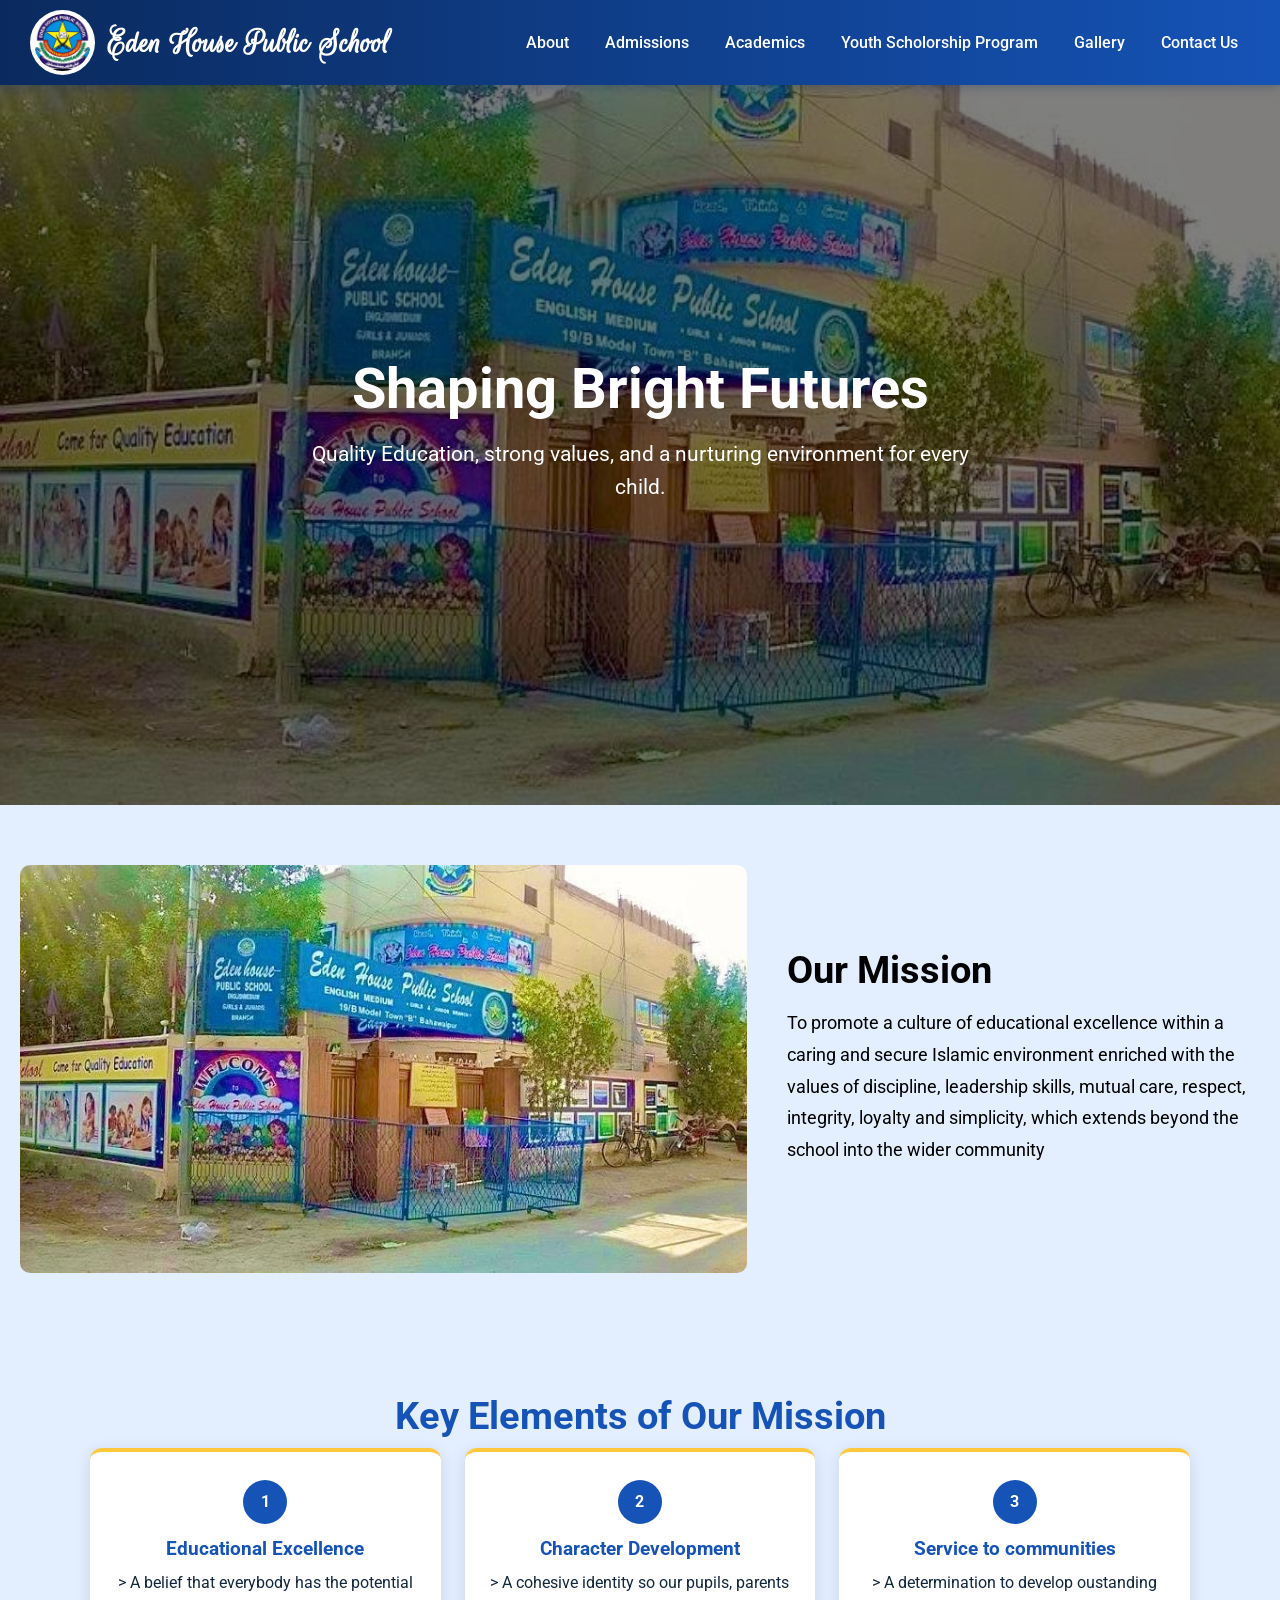
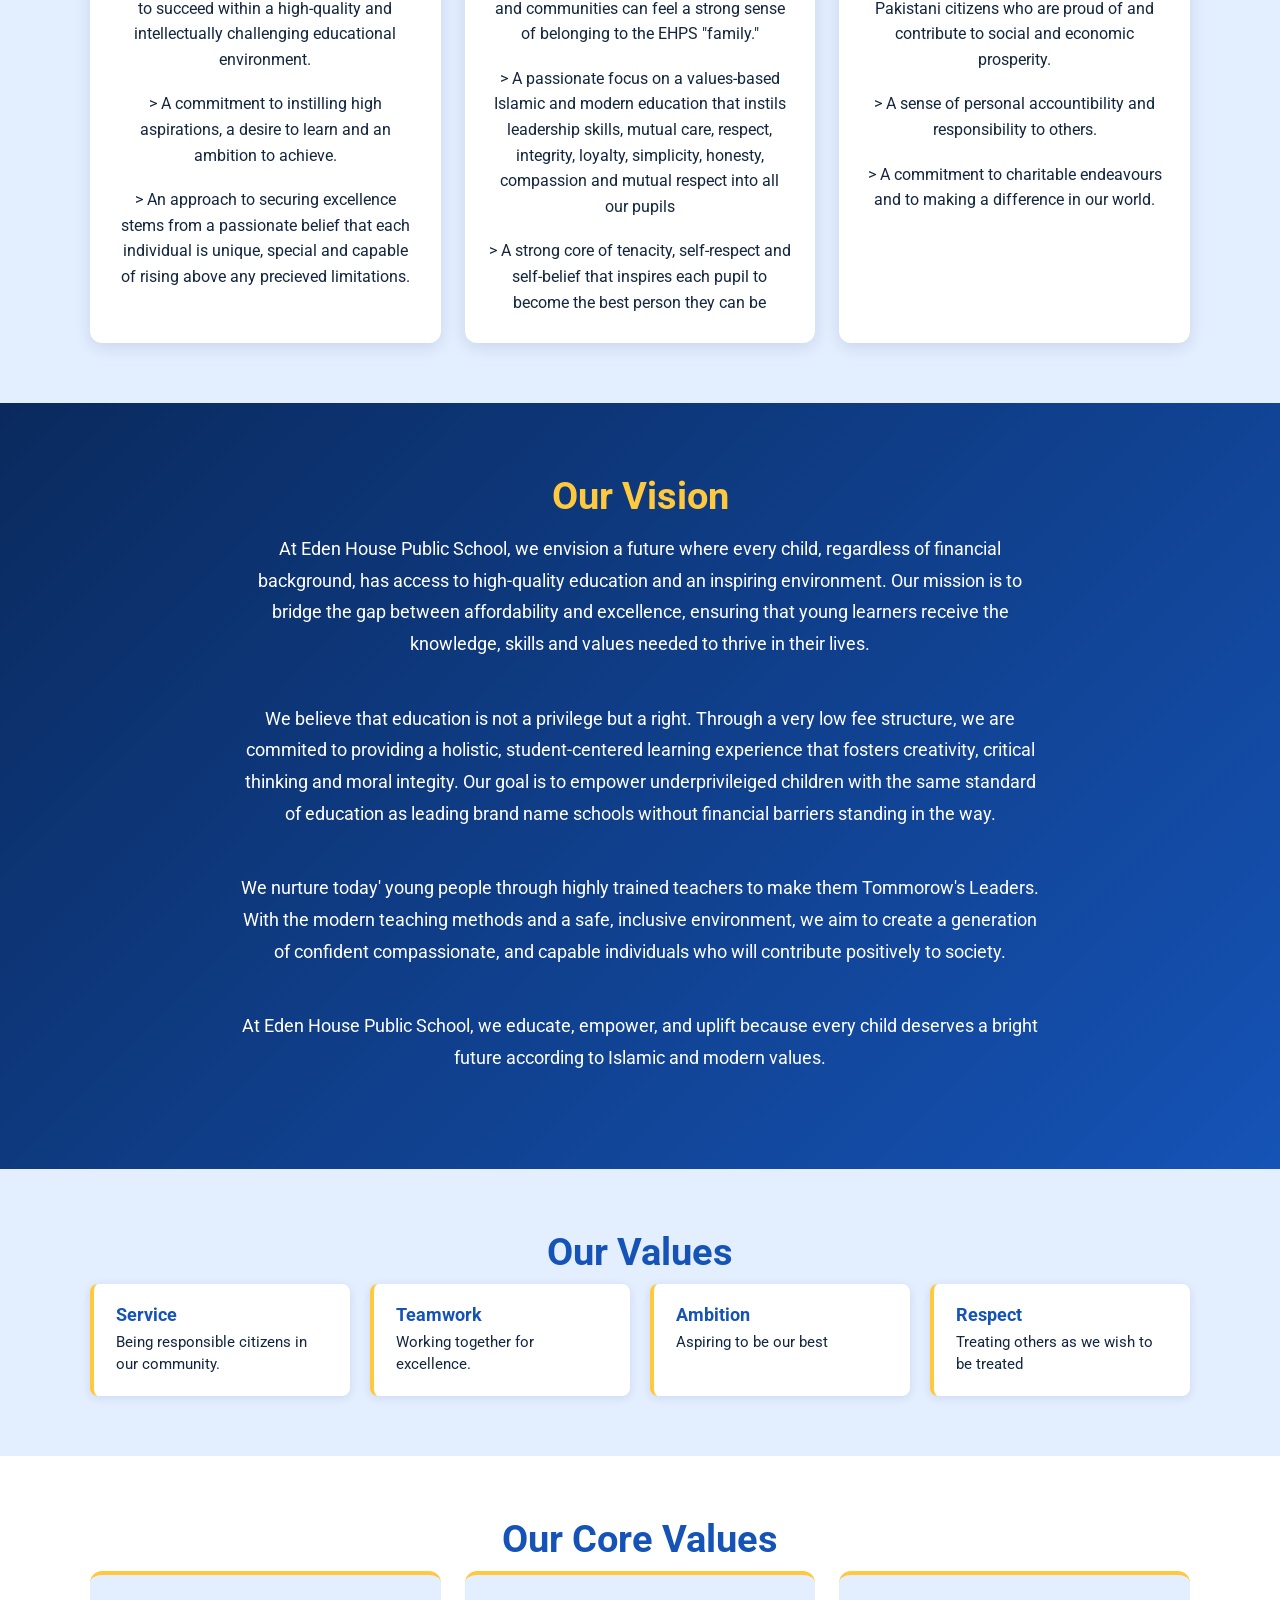
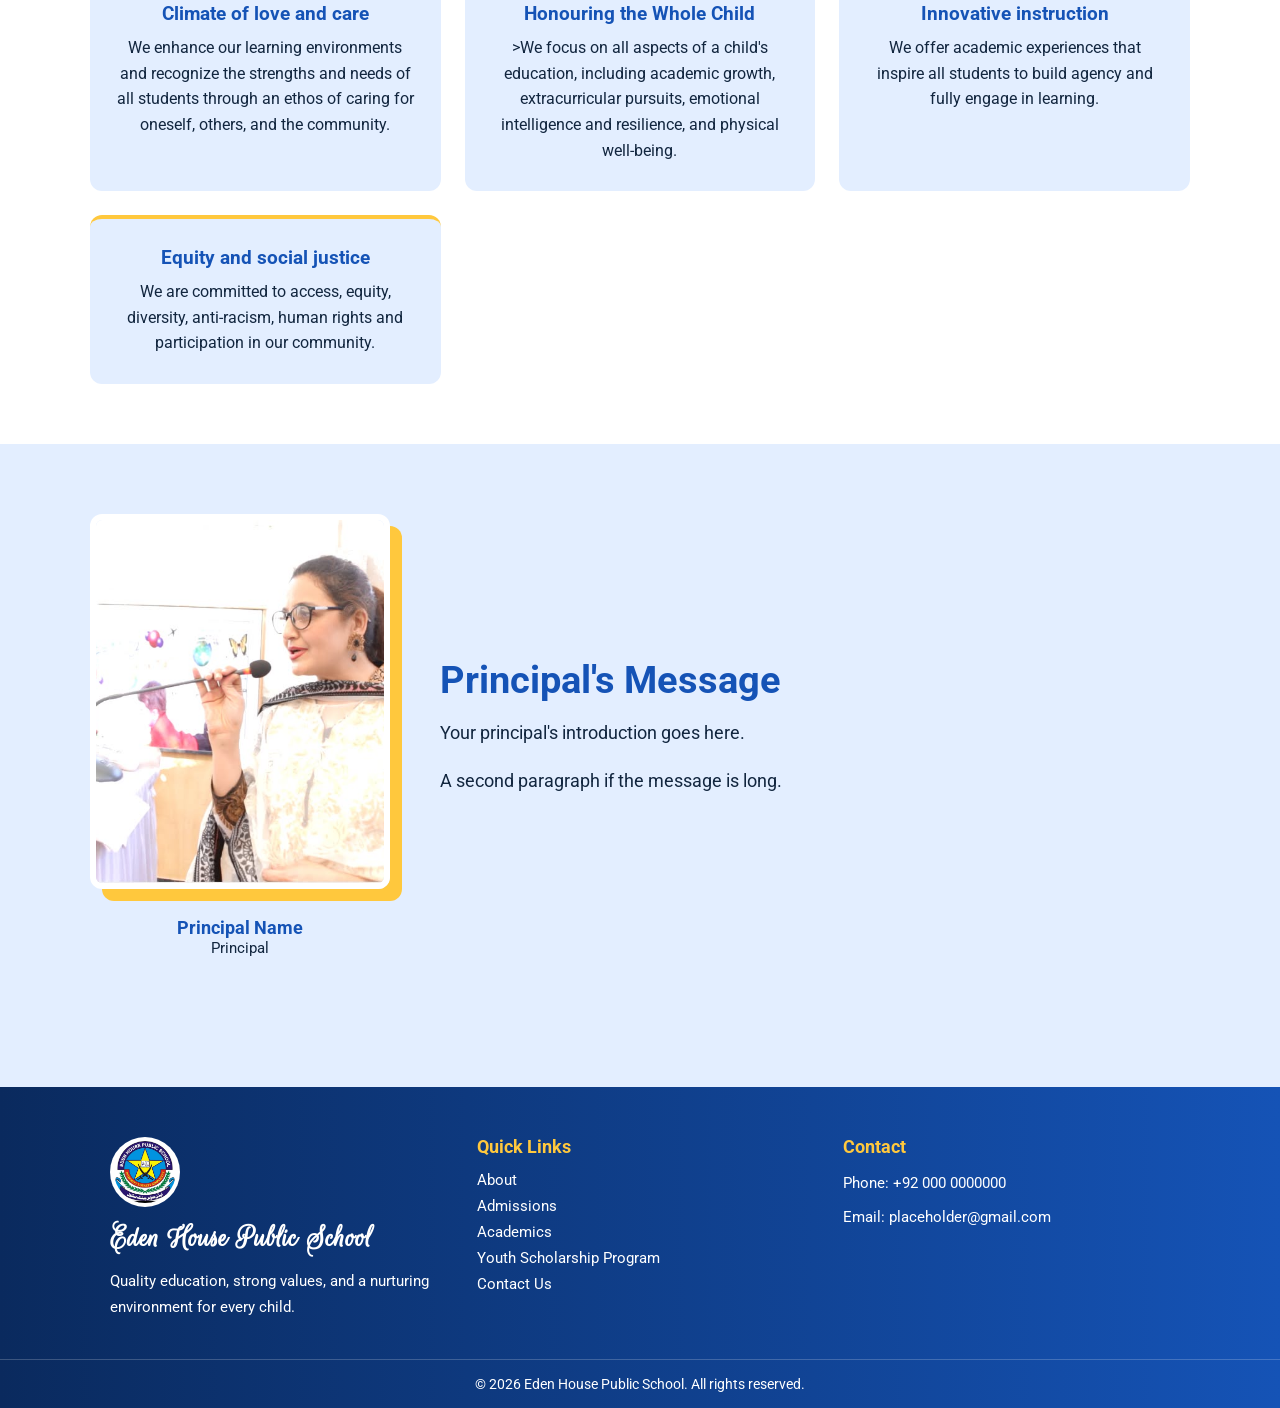
==== about.html @ 283d7694 "patching up a few things" ====
<!DOCTYPE html>
<html lang="en">
<head>
    <meta charset="UTF-8">
    <meta name="viewport" content="width=device-width, initial-scale=1.0">
    <title>Eden House Public School</title>
    <link rel="preconnect" href="https://fonts.googleapis.com">
    <link rel="preconnect" href="https://fonts.gstatic.com" crossorigin>
    <link href="https://fonts.googleapis.com/css2?family=M+PLUS+U:wght@100..900&family=Monsieur+La+Doulaise&family=Roboto:ital,wght@0,100..900;1,100..900&family=Rouge+Script&display=swap" rel="stylesheet">
    <link rel="stylesheet" href="style.css">
</head>
<body>
    <header>
            <nav class="navbar">
                    <a href="index.html" class="branding">
                        <img src="logo.jpg" alt="school-logo">
                        <h2>Eden House Public School</h2>
                    </a>
                    <button class="menu-toggle" aria-label="Toggle menu" aria-expanded="false">&#9776;</button>
                    <div class="nav-links">
                        <a href="about.html">About</a>
                        <a href="index.html #admissions">Admissions</a>
                        <a href="index.html #academics">Academics</a>
                        <a href="index.html #scholarship">Youth Scholorship Program</a>
                        <a href="index.html #gallery">Gallery</a>
                        <a href="index.html #contacts">Contact Us</a>
                    </div>
                    
                </nav>
    </header>

    <main>
        <section class="about-hero-section">
                <div class="about-hero-content">
                   <h1>Shaping Bright Futures</h1>
                   <p>Quality Education, strong values, and a nurturing environment for every child.</p> 
                   
                </div>
        </section>
    <section class="mission">
        <div class="mission-content">
            <img src="school.jpg" alt="school-image">
            <div class="mission-text">
                <h2>Our Mission</h2>
                <p>To promote a culture of educational excellence within a caring and secure Islamic environment enriched with the values of discipline, leadership skills, mutual care, respect, integrity, loyalty and simplicity, which extends beyond the school into the wider community</p>
            </div>
        </div>
    </section>

    <!-- 3 key elements of the mission -->
    <section class="key-elements">
        <h2 class="section-title">Key Elements of Our Mission</h2>
        <div class="cards">
            <div class="info-card">
                <span class="info-number">1</span>
                <h3>Educational Excellence</h3>
                <p>> A belief that everybody has the potential to succeed within a high-quality and intellectually challenging educational environment.</p><br>
                <p>> A commitment to instilling high aspirations, a desire to learn and an ambition to achieve.</p><br>
                <p>> An approach to securing excellence stems from a passionate belief that each individual is unique, special and capable of rising above any precieved limitations.</p>
            </div>
            <div class="info-card">
                <span class="info-number">2</span>
                <h3>Character Development</h3>
                <p>> A cohesive identity so our pupils, parents and communities can feel a strong sense of belonging to the EHPS "family."</p><br>
                <p>> A passionate focus on a values-based Islamic and modern education that instils leadership skills, mutual care, respect, integrity, loyalty, simplicity, honesty, compassion and mutual respect into all our pupils</p> <br>
                <p>> A strong core of tenacity, self-respect and self-belief that inspires each pupil to become the best person they can be</p>
            </div>
            <div class="info-card">
                <span class="info-number">3</span>
                <h3>Service to communities</h3>
                <p>> A determination to develop oustanding Pakistani citizens who are proud of and contribute to social and economic prosperity.</p><br>
                <p>> A sense of personal accountibility and responsibility to others.</p><br>
                <p>> A commitment to charitable endeavours and to making a difference in our world.</p>
            </div>
        </div>
    </section>

    <!-- Vision: same blue band as the home page -->
    <section class="vision-section">
        <div class="vision-content">
            <h2>Our Vision</h2>
            <p>At Eden House Public School, we envision a future where every child, regardless of financial background, has access to high-quality education and an inspiring environment. Our mission is to bridge the gap between affordability and excellence, ensuring that young learners receive the knowledge, skills and values needed to thrive in their lives.</p><br>
            <p>We believe that education is not a privilege but a right. Through a very low fee structure, we are commited to providing a holistic, student-centered learning experience that fosters creativity, critical thinking and moral integity. Our goal is to empower underprivileiged children with the same standard of education as leading brand name schools without financial barriers standing in the way.</p><br>
            <p>We nurture today' young people through highly trained teachers to make them Tommorow's Leaders. With the modern teaching methods and a safe, inclusive environment, we aim to create a generation of confident compassionate, and capable individuals who will contribute positively to society.</p><br>
            <p>At Eden House Public School, we educate, empower, and uplift because every child deserves a bright future according to Islamic and modern values.</p>
        </div>
    </section>

    <!-- Values -->
    <section class="values">
    <h2 class="section-title">Our Values</h2>
    <div class="value-grid">
        <div class="value-item">
            <h3>Service</h3>
            <p>Being responsible citizens in our community.</p>
        </div>
        <div class="value-item">
            <h3>Teamwork</h3>
            <p>Working together for excellence.</p>
        </div>
        <div class="value-item">
            <h3>Ambition</h3>
            <p>Aspiring to be our best</p>
        </div>
        <div class="value-item">
            <h3>Respect</h3>
            <p>Treating others as we wish to be treated</p>
        </div>
    </div>
</section>

    <!-- Core Values -->
    <section class="about-core-values">
        <h2 class="section-title">Our Core Values</h2>
        <div class="cards">
            <div class="info-card">
                <h3>Climate of love and care</h3>
                <p>We enhance our learning environments and recognize the strengths and needs of all students through an ethos of caring for oneself, others, and the community.</p>
            </div>
            <div class="info-card">
                <h3>Honouring the Whole Child</h3>
                <p>>We focus on all aspects of a child's education, including academic growth, extracurricular pursuits, emotional intelligence and resilience, and physical well-being.</p>
            </div>
            <div class="info-card">
                <h3>Innovative instruction</h3>
                <p>We offer academic experiences that inspire all students to build agency and fully engage in learning.</p>
            </div>
            <div class="info-card">
                <h3>Equity and social justice</h3>
                <p>We are committed to access, equity, diversity, anti-racism, human rights and participation in our community.</p>
            </div>
        </div>
    </section>

    <section class="principal">
    <div class="principal-content">
        <figure class="principal-photo">
            <img src="principal.png" alt="Principal of Eden House Public School">
            <figcaption>
                <strong>Principal Name</strong>
                <span>Principal</span>
            </figcaption>
        </figure>

        <div class="principal-text">
            <h2>Principal's Message</h2>
            <p>Your principal's introduction goes here.</p>
            <p>A second paragraph if the message is long.</p>
        </div>
    </div>
</section>

    </main>

     <footer class="footer">
        <div class="footer-content">
            <div class="footer-col">
                <img src="logo.jpg" alt="Eden House Public School logo">
                <h3>Eden House Public School</h3>
                <p>Quality education, strong values, and a nurturing environment for every child.</p>
            </div>

            <div class="footer-col">
                <h4>Quick Links</h4>
                <a href="about.html">About</a>
                <a href="#admissions">Admissions</a>
                <a href="#academics">Academics</a>
                <a href="#scholarship">Youth Scholarship Program</a>
                <a href="#contacts">Contact Us</a>
            </div>

            <div class="footer-col" id="contacts">
                <h4>Contact</h4>
                <p>Phone: +92 000 0000000</p>
                <p>Email: placeholder@gmail.com</p>
            </div>
        </div>

        <div class="footer-bottom">
            <p>&copy; 2026 Eden House Public School. All rights reserved.</p>
        </div>
    </footer>


    

    <script>
    const toggle = document.querySelector(".menu-toggle");
    const links = document.querySelector(".nav-links");

    toggle.addEventListener("click", () => {
        const isOpen = links.classList.toggle("open");
        toggle.setAttribute("aria-expanded", isOpen);
    });

    // close the menu after tapping a link
    links.querySelectorAll("a").forEach(link => {
        link.addEventListener("click", () => links.classList.remove("open"));
    });
</script>
</body>
</html>
---- style.css ----
/* =========================================================
   Eden House Public School - style.css
   ========================================================= */

:root {
    --navy: #0A2A5E;
    --royal: #1553B6;
    --bright: #2F80ED;
    --pale: #E3EEFF;
    --gold: #FFC83D;
    --text: #12263F;
}

* {
    margin: 0;
    padding: 0;
    box-sizing: border-box;
}

html {
    scroll-behavior: smooth;
    scroll-padding-top: 90px;      /* sticky header won't cover the section you jump to */
}

body {
    background-color: var(--pale);
    color: var(--text);
    font-family: "Roboto", sans-serif;
}

/* ---------- Header / Navbar ---------- */
header {
    background: linear-gradient(90deg, var(--navy), var(--royal));
    position: sticky;
    top: 0;
    z-index: 100;
    box-shadow: 0 2px 10px rgba(10, 42, 94, 0.3);
}

.navbar {
    display: flex;
    align-items: center;
    justify-content: space-between;
    gap: 24px;
    padding: 10px 30px;
}

.branding {
    display: flex;
    align-items: center;
    gap: 12px;
    text-decoration: none;
    color: white;
    flex-shrink: 0;
}

.branding img {
    height: 65px;
    width: 65px;
    object-fit: contain;
    border-radius: 50%;
    background-color: white;
    padding: 4px;
}

.branding h2 {
    font-family: "Rouge Script", cursive;
    font-size: 2.2rem;
}

.nav-links {
    display: flex;
    align-items: center;
    gap: 12px;
}

.nav-links a {
    text-decoration: none;
    color: white;
    font-size: 1rem;
    font-weight: 500;
    white-space: nowrap;
    padding: 8px 12px;
    transition: 0.2s ease;
}

.nav-links a:hover {
    color: var(--gold);
    transform: translateX(4px);
}

/* Hamburger button: hidden on desktop */
.menu-toggle {
    display: none;
    background: none;
    border: none;
    color: white;
    font-size: 2rem;
    cursor: pointer;
}

/* ---------- Hero (home + about share the same layout) ---------- */
.hero-section,
.about-hero-section {
    min-height: 80vh;
    display: flex;
    align-items: center;
    justify-content: center;
    text-align: center;
    padding: 40px 20px;
    background-size: cover;
    background-position: center;
}

.hero-section {
    background-image: linear-gradient(rgba(0, 0, 0, 0.5), rgba(0, 0, 0, 0.5)),
                      url("hero-image.jpg");
}

.about-hero-section {
    background-image: linear-gradient(rgba(0, 0, 0, 0.5), rgba(0, 0, 0, 0.5)),
                      url("school.jpg");
}

.hero-content,
.about-hero-content {
    max-width: 700px;
    color: white;
}

.hero-content h1,
.about-hero-content h1 {
    font-size: 3.5rem;
    margin-bottom: 16px;
}

.hero-content p,
.about-hero-content p {
    font-size: 1.3rem;
    line-height: 1.6;
    margin-bottom: 30px;
}

.hero-buttons {
    display: flex;
    justify-content: center;
    gap: 16px;
    flex-wrap: wrap;
}

/* ---------- Buttons ---------- */
.btn {
    padding: 12px 28px;
    border-radius: 6px;
    text-decoration: none;
    font-weight: bold;
    font-size: 1.1rem;
    transition: 0.2s ease;
}

.btn-primary {
    background-color: var(--gold);
    color: var(--navy);
}

.btn-primary:hover {
    background-color: white;
}

.btn-secondary {
    border: 2px solid white;
    color: white;
}

.btn-secondary:hover {
    background-color: white;
    color: var(--royal);
}

/* ---------- Mission ---------- */
.mission {
    padding: 60px 20px;
}

.mission-content {
    max-width: 1300px;
    margin: 0 auto;
    display: flex;
    flex-wrap: wrap;        /* stacks on small screens automatically */
    align-items: center;    /* vertically centers text next to the image */
    gap: 40px;
    color: black;
}

.mission-content img {
    flex: 2 1 420px;        /* image takes about 2/3 of the row, wraps below 420px */
    min-width: 0;
    width: 100%;
    height: auto;           /* shows the whole image, no cropping */
    border-radius: 10px;
}

.mission-text {
    flex: 1 1 320px;
}

.mission-text h2 {
    color: black;
    font-size: 2.4rem;
    margin-bottom: 16px;
}

.mission-text p {
    font-size: 1.1rem;
    line-height: 1.8;
    margin-bottom: 24px;
    color: black;
}

.mission-text a {
    display: inline-block;
    color: var(--royal);
    font-weight: bold;
    text-decoration: none;
    border-bottom: 2px solid var(--gold);
    padding-bottom: 2px;
    transition: 0.2s ease;
}

.mission-text a:hover {
    color: var(--navy);
    border-bottom-color: var(--navy);
}

/* ---------- Cards (key elements / academics) ---------- */
.academics {
    padding: 60px 20px;
}

.section-title {
    text-align: center;
    color: var(--royal);
    font-size: 2.4rem;
    margin-bottom: 10px;
}

.section-subtitle {
    text-align: center;
    max-width: 600px;
    margin: 0 auto 40px;
    line-height: 1.6;
}

.cards {
    max-width: 1100px;
    margin: 0 auto;
    display: grid;
    grid-template-columns: repeat(auto-fit, minmax(280px, 1fr));
    gap: 24px;
}

.card {
    background-color: white;
    border-radius: 12px;
    overflow: hidden;            /* clips the image to the rounded corners */
    box-shadow: 0 4px 16px rgba(10, 42, 94, 0.12);
    transition: 0.25s ease;
}

.card:hover {
    transform: translateY(-6px);
    box-shadow: 0 10px 24px rgba(10, 42, 94, 0.2);
}

.card img {
    width: 100%;
    height: 200px;
    object-fit: cover;           /* all card images end up the same size */
    display: block;
}

.card-body {
    padding: 20px;
}

.card-body h3 {
    color: var(--royal);
    margin-bottom: 10px;
}

.card-body p {
    line-height: 1.6;
    margin-bottom: 16px;
}

.card-body a {
    color: var(--royal);
    font-weight: bold;
    text-decoration: none;
    border-bottom: 2px solid var(--gold);
    padding-bottom: 2px;
    transition: 0.2s ease;
}

.card-body a:hover {
    color: var(--navy);
    border-bottom-color: var(--navy);
}

/* ---------- Vision ---------- */
.vision-section {
    background: linear-gradient(135deg, var(--navy), var(--royal));
    padding: 70px 20px;
}

.vision-content {
    max-width: 800px;
    margin: 0 auto;
    text-align: center;
    color: white;
}

.vision-content h2 {
    font-size: 2.4rem;
    margin-bottom: 16px;
    color: var(--gold);
}

.vision-content p {
    font-size: 1.1rem;
    line-height: 1.8;
    margin-bottom: 24px;
}

.vision-content a {
    display: inline-block;
    color: white;
    font-weight: bold;
    text-decoration: none;
    border-bottom: 2px solid var(--gold);
    padding-bottom: 2px;
    transition: 0.2s ease;
}

.vision-content a:hover {
    color: var(--gold);
}

/* ---------- Core Values (home page) ---------- */
.core-values {
    padding: 55px 6%;
    background-color: #F7FBFF;
    text-align: center;
    display: grid;
    grid-template-columns: 1fr;          /* one column on mobile */
    gap: 20px;
}

/* Heading and intro paragraph */
.core-values > h2 {
    font-size: 2rem;
    color: #17324D;
}

.core-values > p {
    font-size: 1rem;
    color: #52697D;
}

/* Individual value cards */
.core-value {
    background-color: #FFFFFF;
    padding: 25px 20px;
    border: 1px solid #D8EAF8;
    border-radius: 14px;
    box-shadow: 0 5px 18px rgba(23, 50, 77, 0.07);
    text-align: left;
    transition: transform 0.25s ease, box-shadow 0.25s ease;
}

.core-value h3 {
    font-size: 1.25rem;
    color: #246BA6;
    margin-bottom: 15px;
}

.core-value p {
    font-size: 1rem;
    line-height: 1.8;
    color: #52697D;
}

.core-value:hover {
    transform: translateY(-5px);
    box-shadow: 0 10px 25px rgba(23, 50, 77, 0.12);
    border-color: #91C8EF;
}

/* ---------- About page ---------- */
.key-elements,
.values,
.about-core-values {
    padding: 60px 20px;
}

.about-core-values {
    background-color: white;       /* light band to separate it from Values */
}

.info-card {
    background-color: white;
    border-radius: 12px;
    padding: 28px 24px;
    text-align: center;
    box-shadow: 0 4px 16px rgba(10, 42, 94, 0.12);
    border-top: 4px solid var(--gold);
}

.about-core-values .info-card {
    background-color: var(--pale); /* so cards show up on the white band */
    box-shadow: none;
}

.info-card h3 {
    color: var(--royal);
    margin-bottom: 10px;
}

.info-card p {
    line-height: 1.6;
}

.info-number {
    display: inline-block;
    width: 44px;
    height: 44px;
    line-height: 44px;
    border-radius: 50%;
    background-color: var(--royal);
    color: white;
    font-weight: bold;
    margin-bottom: 14px;
}

.value-grid {
    max-width: 1100px;
    margin: 0 auto;
    display: grid;
    grid-template-columns: repeat(auto-fit, minmax(240px, 1fr));
    gap: 20px;
}

.value-item {
    background-color: white;
    padding: 20px 22px;
    border-left: 4px solid var(--gold);
    border-radius: 8px;
    box-shadow: 0 2px 10px rgba(10, 42, 94, 0.1);
}

.value-item h3 {
    color: var(--royal);
    font-size: 1.15rem;
    margin-bottom: 6px;
}

.value-item p {
    line-height: 1.5;
    font-size: 0.95rem;
}

/* ---------- Footer ---------- */
.footer {
    background: linear-gradient(90deg, var(--navy), var(--royal));
    color: white;
    margin-top: 60px;
}

.footer-content {
    max-width: 1100px;
    margin: 0 auto;
    padding: 50px 20px 30px;
    display: flex;
    flex-wrap: wrap;          /* stacks on small screens, no media query needed */
    gap: 40px;
    justify-content: space-between;
}

.footer-col {
    flex: 1 1 220px;
}

.footer-col img {
    display: block;
    height: 70px;
    width: 70px;
    object-fit: contain;
    margin-bottom: 12px;
    background-color: white;
    border-radius: 50%;
    padding: 4px;
}

.footer-col h3 {
    font-family: "Rouge Script", cursive;
    font-size: 2rem;
    margin-bottom: 12px;
}

.footer-col h4 {
    font-size: 1.1rem;
    margin-bottom: 14px;
    color: var(--gold);
}

.footer-col p {
    line-height: 1.7;
    margin-bottom: 8px;
    font-size: 0.95rem;
}

.footer-col a {
    display: block;
    color: white;
    text-decoration: none;
    margin-bottom: 8px;
    font-size: 0.95rem;
    transition: 0.2s ease;
}

.footer-col a:hover {
    color: var(--gold);
    padding-left: 4px;
}

.footer-bottom {
    border-top: 1px solid rgba(255, 255, 255, 0.2);
    text-align: center;
    padding: 16px 20px;
    font-size: 0.85rem;
}

/* =========================================================
   Responsive rules (keep these at the bottom)
   ========================================================= */

/* Tablet and up: core values in two columns */
@media (min-width: 768px) {
    .core-values {
        padding: 80px 8%;
        grid-template-columns: repeat(2, minmax(0, 1fr));
        gap: 25px;
    }

    .core-values > h2 {
        font-size: 2.5rem;
    }

    .core-values > h2,
    .core-values > p {
        grid-column: 1 / -1;       /* heading and intro span both columns */
    }

    .core-values > p {
        font-size: 1.1rem;
    }

    .core-value {
        padding: 30px 25px;
    }
}

/* Mobile navbar: hamburger menu */
@media (max-width: 900px) {
    .menu-toggle {
        display: block;
    }

    .nav-links {
        display: none;                 /* hidden until the button is clicked */
        position: absolute;
        top: 100%;                     /* sits right below the header */
        left: 0;
        right: 0;
        flex-direction: column;
        align-items: stretch;
        gap: 0;
        background-color: var(--navy);
        padding: 10px 20px 20px;
    }

    .nav-links.open {
        display: flex;                 /* shown when JS adds the "open" class */
    }

    .nav-links a {
        padding: 14px 12px;
    }

    .branding h2 {
        font-size: 1.5rem;
    }

    .branding img {
        height: 50px;
        width: 50px;
    }
}

/* Phones: smaller hero text */
@media (max-width: 600px) {
    .hero-content h1,
    .about-hero-content h1 {
        font-size: 2.2rem;
    }
}


/* ---------- Principal's message ---------- */
.principal {
    padding: 70px 20px;
}

.principal-content {
    max-width: 1100px;
    margin: 0 auto;
    display: flex;
    flex-wrap: wrap;           /* stacks on small screens, no media query needed */
    align-items: center;
    gap: 50px;
}

.principal-photo {
    flex: 0 1 300px;
    margin: 0 auto;            /* centers the photo when it stacks on mobile */
}

.principal-photo img {
    display: block;
    width: 100%;
    aspect-ratio: 4 / 5;       /* same frame shape for any photo */
    object-fit: cover;
    object-position: center top;   /* keeps the face in view */
    border: 6px solid white;
    border-radius: 12px;
    box-shadow: 12px 12px 0 var(--gold);   /* the offset gold frame */
}

.principal-photo figcaption {
    margin-top: 28px;
    text-align: center;
}

.principal-photo strong {
    display: block;
    color: var(--royal);
    font-size: 1.15rem;
}

.principal-photo span {
    font-size: 0.95rem;
}

.principal-text {
    flex: 1 1 340px;
}

.principal-text h2 {
    color: var(--royal);
    font-size: 2.4rem;
    margin-bottom: 16px;
}

.principal-text p {
    font-size: 1.1rem;
    line-height: 1.8;
    margin-bottom: 16px;
}

/* ---------- Admission inquiry ---------- */
.admissions {
    padding: 70px 20px;
}

.admissions-content {
    max-width: 1100px;
    margin: 0 auto;
    display: flex;
    flex-wrap: wrap;            /* stacks on small screens */
    align-items: flex-start;
    gap: 50px;
}

.admissions-info {
    flex: 1 1 320px;
}

.admissions-info h2 {
    color: var(--royal);
    font-size: 2.4rem;
    margin-bottom: 16px;
}

.admissions-info p {
    font-size: 1.1rem;
    line-height: 1.8;
    margin-bottom: 20px;
}

.admissions-info ul {
    padding-left: 22px;
    line-height: 2;
    font-weight: 500;
}

.admissions-info li::marker {
    color: var(--gold);
}

.inquiry-form {
    flex: 1 1 380px;
    background-color: white;
    padding: 32px;
    border-radius: 12px;
    border-top: 4px solid var(--gold);
    box-shadow: 0 4px 20px rgba(10, 42, 94, 0.12);
}

.form-row {
    margin-bottom: 18px;
}

.form-row label {
    display: block;
    font-weight: 500;
    margin-bottom: 6px;
    color: var(--navy);
}

.form-row input,
.form-row select,
.form-row textarea {
    width: 100%;
    padding: 12px 14px;
    font-family: inherit;
    font-size: 1rem;
    color: var(--text);
    border: 1px solid #C5D7EE;
    border-radius: 6px;
    background-color: white;
    transition: 0.2s ease;
}

.form-row input:focus,
.form-row select:focus,
.form-row textarea:focus {
    outline: none;
    border-color: var(--royal);
    box-shadow: 0 0 0 3px rgba(21, 83, 182, 0.15);
}

.form-row textarea {
    resize: vertical;
}

.inquiry-btn {
    width: 100%;
    padding: 14px;
    background-color: var(--royal);
    color: white;
    font-family: inherit;
    font-size: 1.1rem;
    font-weight: bold;
    border: none;
    border-radius: 6px;
    cursor: pointer;
    transition: 0.2s ease;
}

.inquiry-btn:hover {
    background-color: var(--navy);
}

@media (max-width: 600px) {
    .inquiry-form {
        padding: 22px;
    }
}
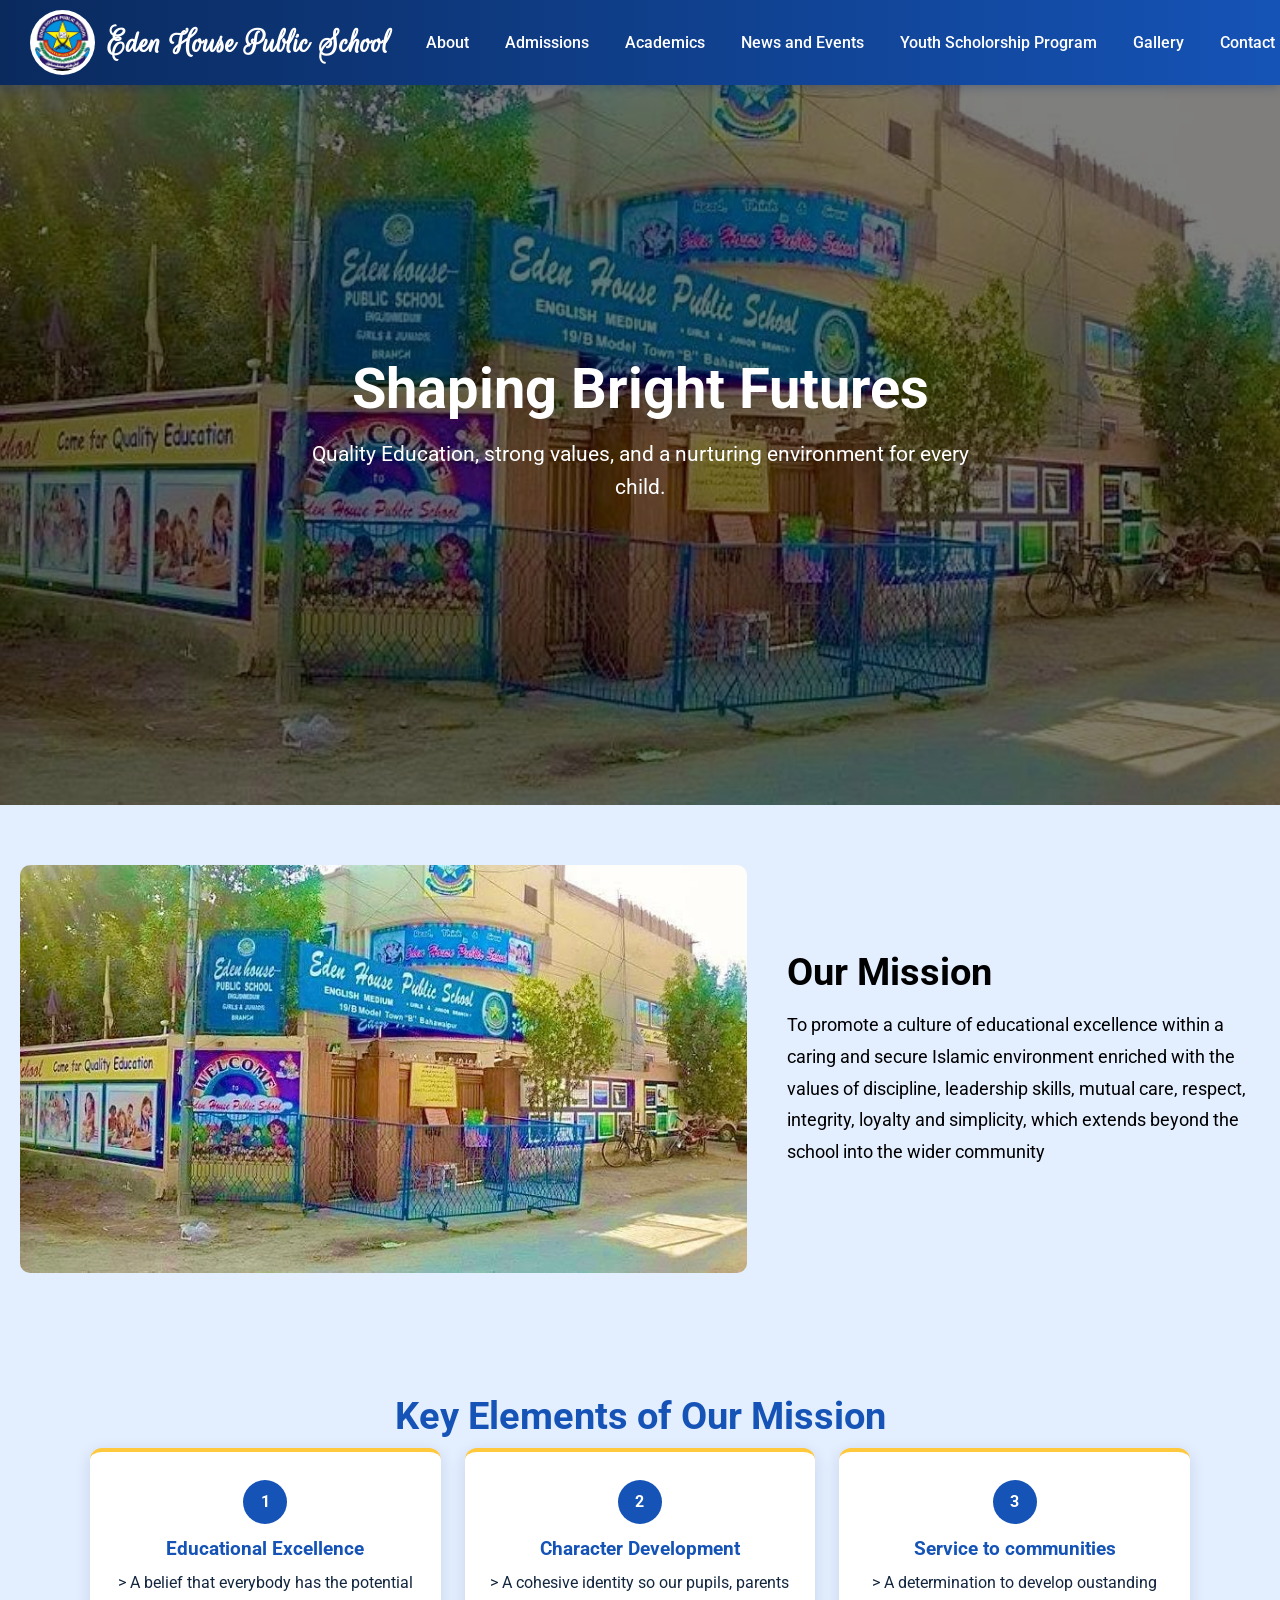
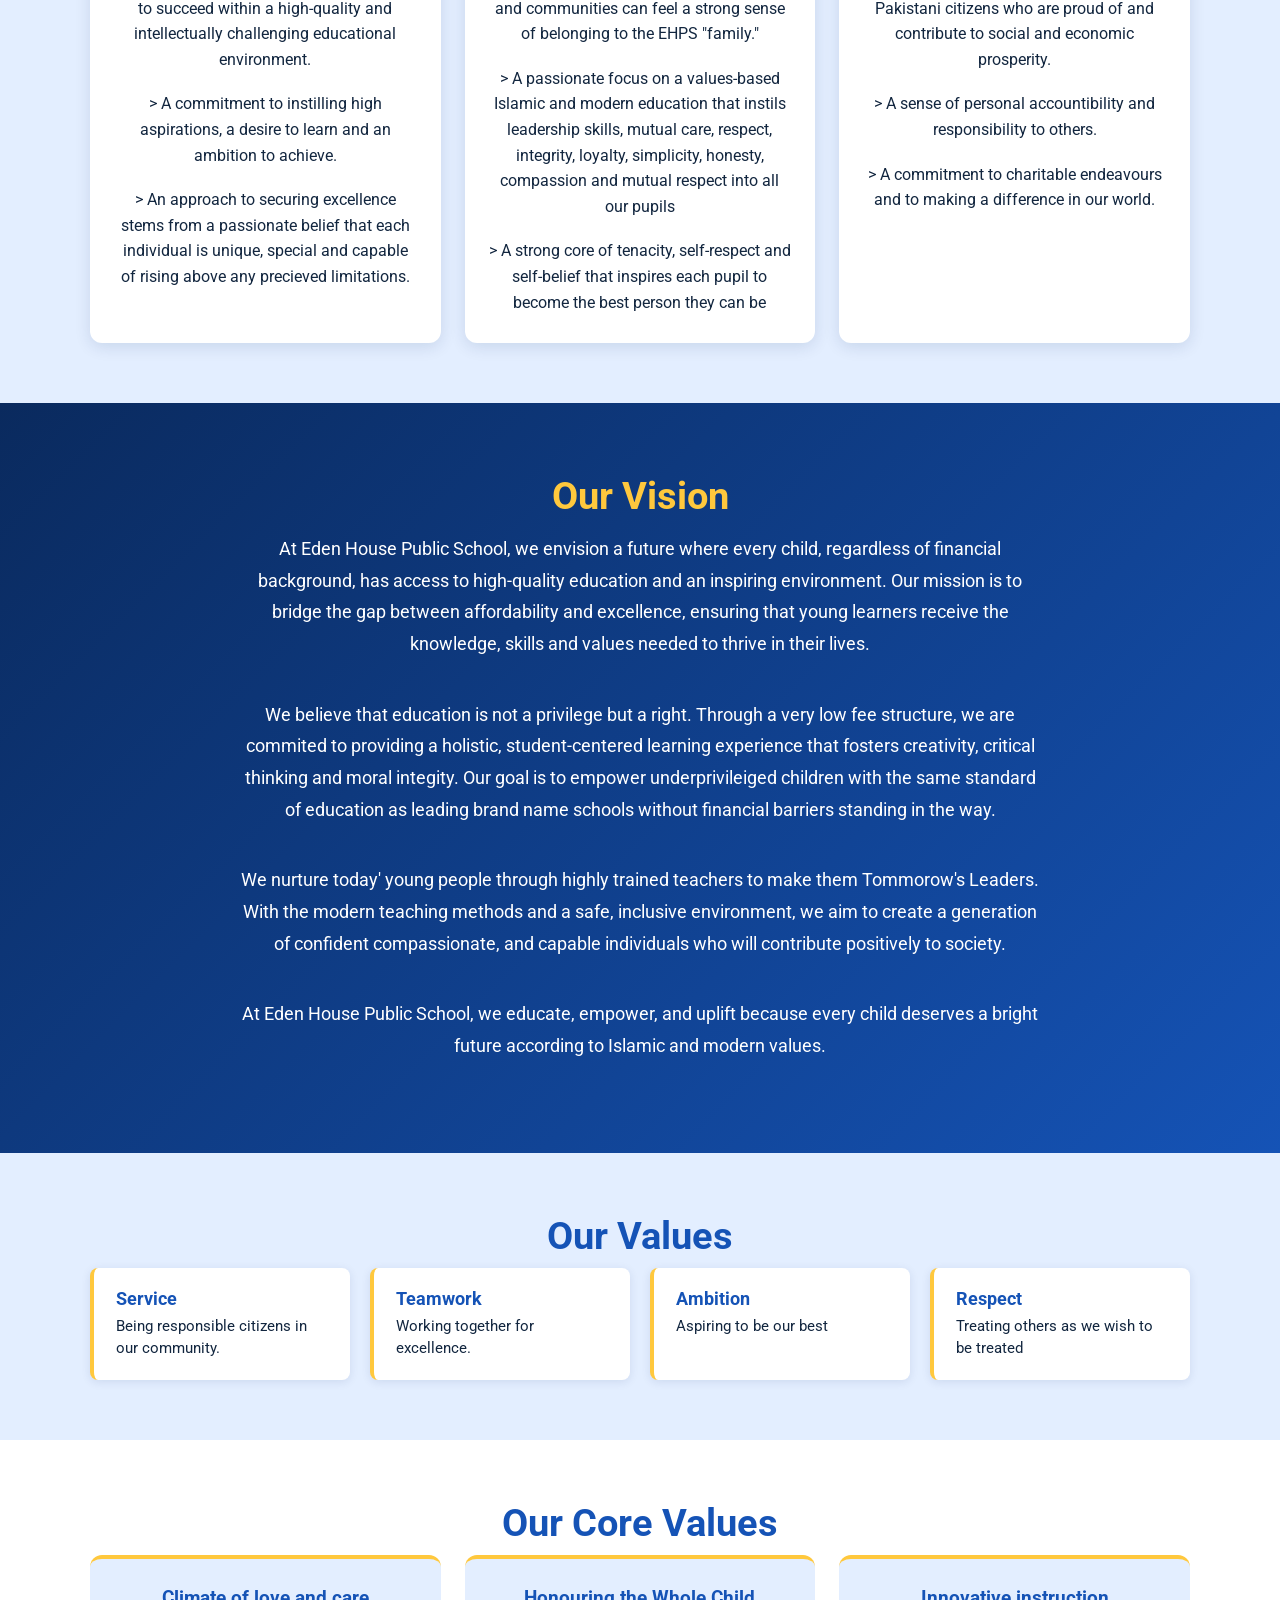
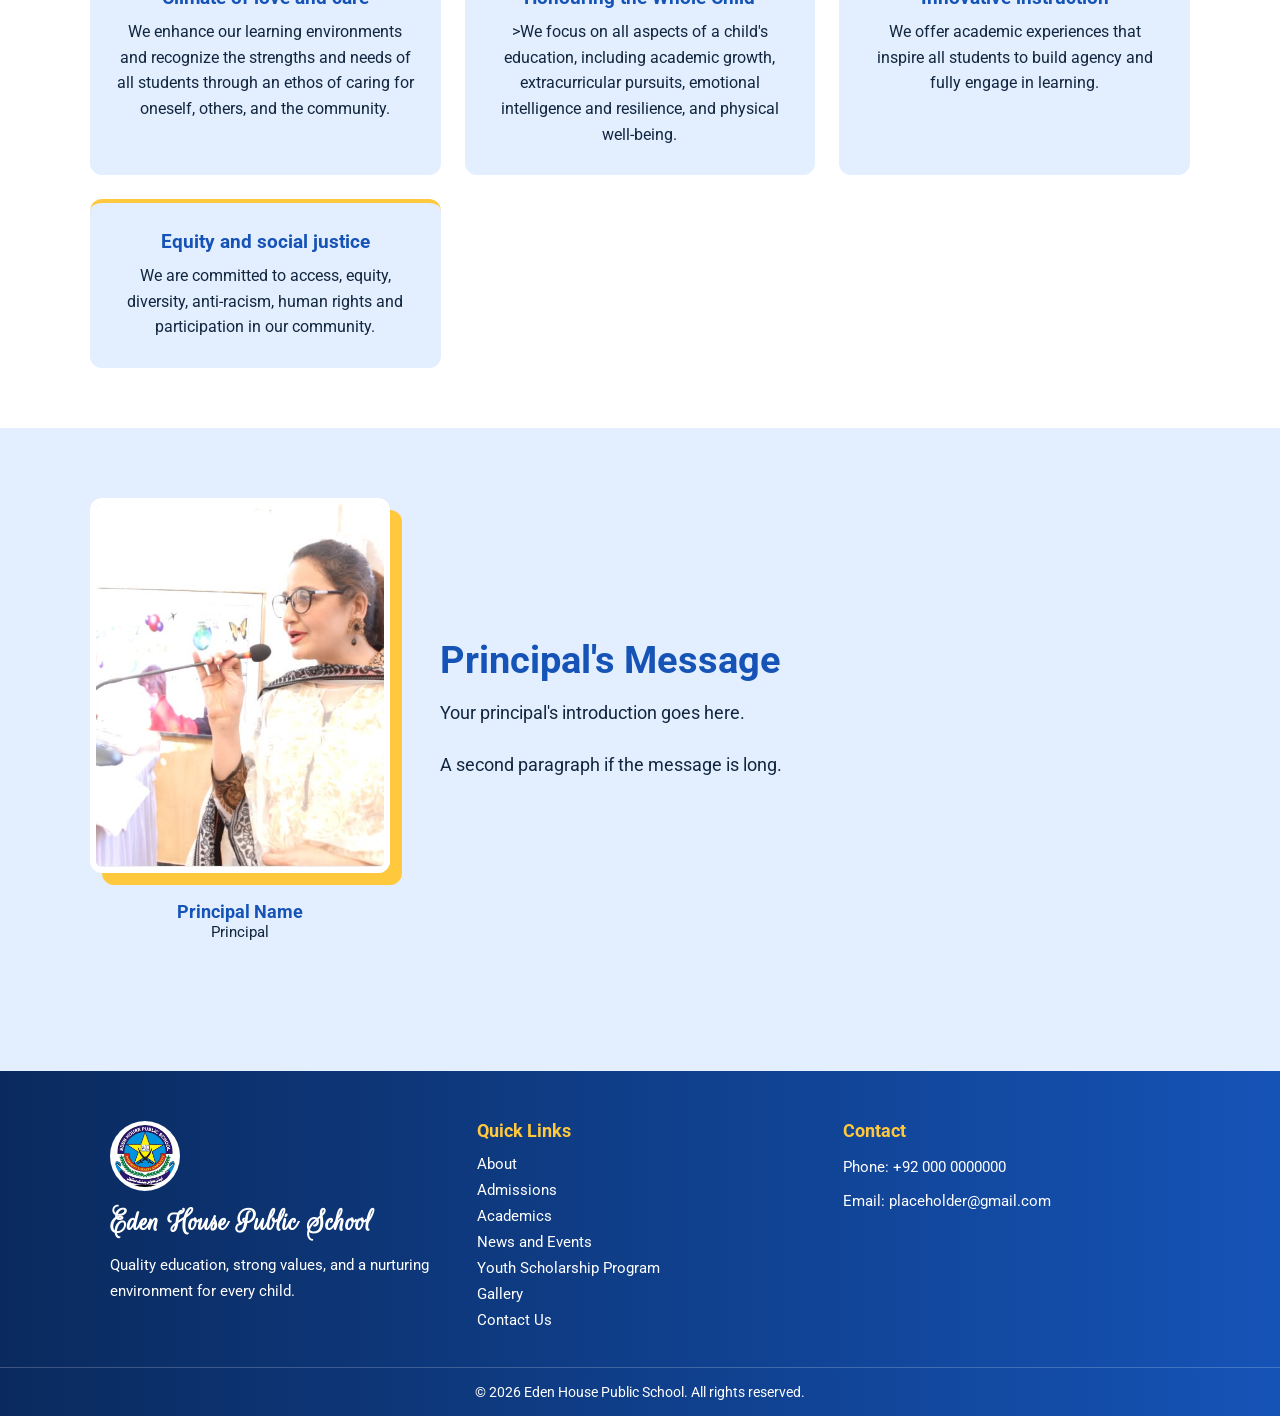
==== commit dea9adaf: "added new pages" ====
--- a/about.html
+++ b/about.html
@@ -9,6 +9,7 @@
     <link href="https://fonts.googleapis.com/css2?family=M+PLUS+U:wght@100..900&family=Monsieur+La+Doulaise&family=Roboto:ital,wght@0,100..900;1,100..900&family=Rouge+Script&display=swap" rel="stylesheet">
     <link rel="stylesheet" href="style.css">
 </head>
+
 <body>
     <header>
             <nav class="navbar">
@@ -19,11 +20,12 @@
                     <button class="menu-toggle" aria-label="Toggle menu" aria-expanded="false">&#9776;</button>
                     <div class="nav-links">
                         <a href="about.html">About</a>
-                        <a href="index.html #admissions">Admissions</a>
-                        <a href="index.html #academics">Academics</a>
-                        <a href="index.html #scholarship">Youth Scholorship Program</a>
-                        <a href="index.html #gallery">Gallery</a>
-                        <a href="index.html #contacts">Contact Us</a>
+                        <a href="admissions.html">Admissions</a>
+                        <a href="academics.html">Academics</a>
+                        <a href="news.html">News and Events</a>
+                        <a href="scholarship.html">Youth Scholorship Program</a>
+                        <a href="gallery.html">Gallery</a>
+                        <a href="contacts.html">Contact Us</a>
                     </div>
                     
                 </nav>
@@ -163,10 +165,12 @@
             <div class="footer-col">
                 <h4>Quick Links</h4>
                 <a href="about.html">About</a>
-                <a href="#admissions">Admissions</a>
-                <a href="#academics">Academics</a>
-                <a href="#scholarship">Youth Scholarship Program</a>
-                <a href="#contacts">Contact Us</a>
+                <a href="admissions.html">Admissions</a>
+                <a href="academics.html">Academics</a>
+                <a href="news.html">News and Events</a>
+                <a href="scholarship.html">Youth Scholarship Program</a>
+                <a href="gallery.html">Gallery</a>
+                <a href="contacts.html">Contact Us</a>
             </div>
 
             <div class="footer-col" id="contacts">
@@ -180,23 +184,5 @@
             <p>&copy; 2026 Eden House Public School. All rights reserved.</p>
         </div>
     </footer>
-
-
-    
-
-    <script>
-    const toggle = document.querySelector(".menu-toggle");
-    const links = document.querySelector(".nav-links");
-
-    toggle.addEventListener("click", () => {
-        const isOpen = links.classList.toggle("open");
-        toggle.setAttribute("aria-expanded", isOpen);
-    });
-
-    // close the menu after tapping a link
-    links.querySelectorAll("a").forEach(link => {
-        link.addEventListener("click", () => links.classList.remove("open"));
-    });
-</script>
 </body>
 </html>
--- a/style.css
+++ b/style.css
@@ -1,14 +1,29 @@
 /* =========================================================
    Eden House Public School - style.css
+
+   1. Variables & base      6. Home sections
+   2. Header / navbar       7. About page
+   3. Hero                  8. Admissions
+   4. Shared components     9. Footer
+   5. Section layout       10. Responsive
    ========================================================= */
 
+/* ---------- 1. Variables & base ---------- */
 :root {
     --navy: #0A2A5E;
     --royal: #1553B6;
-    --bright: #2F80ED;
     --pale: #E3EEFF;
     --gold: #FFC83D;
     --text: #12263F;
+
+    /* core values palette */
+    --ink: #17324D;
+    --muted: #52697D;
+    --steel: #246BA6;
+
+    --shadow: 0 4px 16px rgba(10, 42, 94, 0.12);
+    --ease: 0.2s ease;
+    --container: 1100px;
 }
 
 * {
@@ -28,7 +43,11 @@
     font-family: "Roboto", sans-serif;
 }
 
-/* ---------- Header / Navbar ---------- */
+img {
+    max-width: 100%;
+}
+
+/* ---------- 2. Header / navbar ---------- */
 header {
     background: linear-gradient(90deg, var(--navy), var(--royal));
     position: sticky;
@@ -57,10 +76,6 @@
 .branding img {
     height: 65px;
     width: 65px;
-    object-fit: contain;
-    border-radius: 50%;
-    background-color: white;
-    padding: 4px;
 }
 
 .branding h2 {
@@ -81,7 +96,7 @@
     font-weight: 500;
     white-space: nowrap;
     padding: 8px 12px;
-    transition: 0.2s ease;
+    transition: var(--ease);
 }
 
 .nav-links a:hover {
@@ -89,7 +104,7 @@
     transform: translateX(4px);
 }
 
-/* Hamburger button: hidden on desktop */
+/* Hamburger button: hidden on desktop, shown in the 900px media query */
 .menu-toggle {
     display: none;
     background: none;
@@ -99,7 +114,7 @@
     cursor: pointer;
 }
 
-/* ---------- Hero (home + about share the same layout) ---------- */
+/* ---------- 3. Hero (home + about share one layout) ---------- */
 .hero-section,
 .about-hero-section {
     min-height: 80vh;
@@ -148,14 +163,16 @@
     flex-wrap: wrap;
 }
 
-/* ---------- Buttons ---------- */
+/* ---------- 4. Shared components ---------- */
+
+/* Buttons */
 .btn {
     padding: 12px 28px;
     border-radius: 6px;
     text-decoration: none;
     font-weight: bold;
     font-size: 1.1rem;
-    transition: 0.2s ease;
+    transition: var(--ease);
 }
 
 .btn-primary {
@@ -177,19 +194,141 @@
     color: var(--royal);
 }
 
-/* ---------- Mission ---------- */
-.mission {
+/* Round logo badge (navbar + footer) */
+.branding img,
+.footer-col img {
+    object-fit: contain;
+    background-color: white;
+    border-radius: 50%;
+    padding: 4px;
+}
+
+/* "Read more" text links with a gold underline */
+.mission-text a,
+.card-body a,
+.vision-content a {
+    display: inline-block;
+    font-weight: bold;
+    text-decoration: none;
+    border-bottom: 2px solid var(--gold);
+    padding-bottom: 2px;
+    transition: var(--ease);
+}
+
+.mission-text a,
+.card-body a {
+    color: var(--royal);
+}
+
+.mission-text a:hover,
+.card-body a:hover {
+    color: var(--navy);
+    border-bottom-color: var(--navy);
+}
+
+.vision-content a {
+    color: white;
+}
+
+.vision-content a:hover {
+    color: var(--gold);
+}
+
+/* White card surface with a soft shadow */
+.card,
+.info-card,
+.inquiry-form {
+    background-color: white;
+    border-radius: 12px;
+    box-shadow: var(--shadow);
+}
+
+/* Gold top accent */
+.info-card,
+.inquiry-form {
+    border-top: 4px solid var(--gold);
+}
+
+/* Section headings and intro text */
+.section-title {
+    text-align: center;
+    color: var(--royal);
+    font-size: 2.4rem;
+    margin-bottom: 10px;
+}
+
+.section-subtitle {
+    text-align: center;
+    max-width: 600px;
+    margin: 0 auto 40px;
+    line-height: 1.6;
+}
+
+/* Card grid */
+.cards {
+    max-width: var(--container);
+    margin: 0 auto;
+    display: grid;
+    grid-template-columns: repeat(auto-fit, minmax(280px, 1fr));
+    gap: 24px;
+}
+
+/* ---------- 5. Section layout (shared by several sections) ---------- */
+.mission,
+.academics,
+.key-elements,
+.values,
+.about-core-values {
     padding: 60px 20px;
 }
 
+.vision-section,
+.principal,
+.admissions {
+    padding: 70px 20px;
+}
+
+/* Two-column "image + text" rows: they stack on small screens by themselves */
+.mission-content,
+.principal-content,
+.admissions-content {
+    max-width: var(--container);
+    margin: 0 auto;
+    display: flex;
+    flex-wrap: wrap;
+    align-items: center;
+    gap: 50px;
+}
+
+/* Big section heading + body text used in text blocks */
+.mission-text h2,
+.vision-content h2,
+.principal-text h2,
+.admissions-info h2 {
+    font-size: 2.4rem;
+    margin-bottom: 16px;
+}
+
+.mission-text p,
+.vision-content p,
+.principal-text p,
+.admissions-info p {
+    font-size: 1.1rem;
+    line-height: 1.8;
+    margin-bottom: 20px;
+}
+
+.principal-text h2,
+.admissions-info h2 {
+    color: var(--royal);
+}
+
+/* ---------- 6. Home sections ---------- */
+
+/* Mission */
 .mission-content {
     max-width: 1300px;
-    margin: 0 auto;
-    display: flex;
-    flex-wrap: wrap;        /* stacks on small screens automatically */
-    align-items: center;    /* vertically centers text next to the image */
     gap: 40px;
-    color: black;
 }
 
 .mission-content img {
@@ -202,68 +341,12 @@
 
 .mission-text {
     flex: 1 1 320px;
-}
-
-.mission-text h2 {
     color: black;
-    font-size: 2.4rem;
-    margin-bottom: 16px;
-}
-
-.mission-text p {
-    font-size: 1.1rem;
-    line-height: 1.8;
-    margin-bottom: 24px;
-    color: black;
-}
-
-.mission-text a {
-    display: inline-block;
-    color: var(--royal);
-    font-weight: bold;
-    text-decoration: none;
-    border-bottom: 2px solid var(--gold);
-    padding-bottom: 2px;
-    transition: 0.2s ease;
-}
-
-.mission-text a:hover {
-    color: var(--navy);
-    border-bottom-color: var(--navy);
-}
-
-/* ---------- Cards (key elements / academics) ---------- */
-.academics {
-    padding: 60px 20px;
-}
-
-.section-title {
-    text-align: center;
-    color: var(--royal);
-    font-size: 2.4rem;
-    margin-bottom: 10px;
-}
-
-.section-subtitle {
-    text-align: center;
-    max-width: 600px;
-    margin: 0 auto 40px;
-    line-height: 1.6;
-}
-
-.cards {
-    max-width: 1100px;
-    margin: 0 auto;
-    display: grid;
-    grid-template-columns: repeat(auto-fit, minmax(280px, 1fr));
-    gap: 24px;
-}
-
+}
+
+/* Key elements cards */
 .card {
-    background-color: white;
-    border-radius: 12px;
-    overflow: hidden;            /* clips the image to the rounded corners */
-    box-shadow: 0 4px 16px rgba(10, 42, 94, 0.12);
+    overflow: hidden;       /* clips the image to the rounded corners */
     transition: 0.25s ease;
 }
 
@@ -273,10 +356,10 @@
 }
 
 .card img {
+    display: block;
     width: 100%;
     height: 200px;
-    object-fit: cover;           /* all card images end up the same size */
-    display: block;
+    object-fit: cover;      /* all card images end up the same size */
 }
 
 .card-body {
@@ -293,24 +376,9 @@
     margin-bottom: 16px;
 }
 
-.card-body a {
-    color: var(--royal);
-    font-weight: bold;
-    text-decoration: none;
-    border-bottom: 2px solid var(--gold);
-    padding-bottom: 2px;
-    transition: 0.2s ease;
-}
-
-.card-body a:hover {
-    color: var(--navy);
-    border-bottom-color: var(--navy);
-}
-
-/* ---------- Vision ---------- */
+/* Vision */
 .vision-section {
     background: linear-gradient(135deg, var(--navy), var(--royal));
-    padding: 70px 20px;
 }
 
 .vision-content {
@@ -321,55 +389,31 @@
 }
 
 .vision-content h2 {
-    font-size: 2.4rem;
-    margin-bottom: 16px;
     color: var(--gold);
 }
 
-.vision-content p {
-    font-size: 1.1rem;
-    line-height: 1.8;
-    margin-bottom: 24px;
-}
-
-.vision-content a {
-    display: inline-block;
-    color: white;
-    font-weight: bold;
-    text-decoration: none;
-    border-bottom: 2px solid var(--gold);
-    padding-bottom: 2px;
-    transition: 0.2s ease;
-}
-
-.vision-content a:hover {
-    color: var(--gold);
-}
-
-/* ---------- Core Values (home page) ---------- */
+/* Core values (mobile first: one column, two columns from 768px) */
 .core-values {
     padding: 55px 6%;
     background-color: #F7FBFF;
     text-align: center;
     display: grid;
-    grid-template-columns: 1fr;          /* one column on mobile */
+    grid-template-columns: 1fr;
     gap: 20px;
 }
 
-/* Heading and intro paragraph */
 .core-values > h2 {
     font-size: 2rem;
-    color: #17324D;
+    color: var(--ink);
 }
 
 .core-values > p {
     font-size: 1rem;
-    color: #52697D;
-}
-
-/* Individual value cards */
+    color: var(--muted);
+}
+
 .core-value {
-    background-color: #FFFFFF;
+    background-color: white;
     padding: 25px 20px;
     border: 1px solid #D8EAF8;
     border-radius: 14px;
@@ -378,42 +422,70 @@
     transition: transform 0.25s ease, box-shadow 0.25s ease;
 }
 
-.core-value h3 {
-    font-size: 1.25rem;
-    color: #246BA6;
-    margin-bottom: 15px;
-}
-
-.core-value p {
-    font-size: 1rem;
-    line-height: 1.8;
-    color: #52697D;
-}
-
 .core-value:hover {
     transform: translateY(-5px);
     box-shadow: 0 10px 25px rgba(23, 50, 77, 0.12);
     border-color: #91C8EF;
 }
 
-/* ---------- About page ---------- */
-.key-elements,
-.values,
-.about-core-values {
-    padding: 60px 20px;
-}
-
+.core-value h3 {
+    font-size: 1.25rem;
+    color: var(--steel);
+    margin-bottom: 15px;
+}
+
+.core-value p {
+    font-size: 1rem;
+    line-height: 1.8;
+    color: var(--muted);
+}
+
+/* ---------- 7. About page ---------- */
+
+/* Principal's message */
+.principal-photo {
+    flex: 0 1 300px;
+    margin: 0 auto;            /* centers the photo when it stacks on mobile */
+}
+
+.principal-photo img {
+    display: block;
+    width: 100%;
+    aspect-ratio: 4 / 5;       /* same frame shape for any photo */
+    object-fit: cover;
+    object-position: center top;   /* keeps the face in view */
+    border: 6px solid white;
+    border-radius: 12px;
+    box-shadow: 12px 12px 0 var(--gold);   /* offset gold frame */
+}
+
+.principal-photo figcaption {
+    margin-top: 28px;
+    text-align: center;
+}
+
+.principal-photo strong {
+    display: block;
+    color: var(--royal);
+    font-size: 1.15rem;
+}
+
+.principal-photo span {
+    font-size: 0.95rem;
+}
+
+.principal-text {
+    flex: 1 1 340px;
+}
+
+/* Key elements + core values info cards */
 .about-core-values {
     background-color: white;       /* light band to separate it from Values */
 }
 
 .info-card {
-    background-color: white;
-    border-radius: 12px;
     padding: 28px 24px;
     text-align: center;
-    box-shadow: 0 4px 16px rgba(10, 42, 94, 0.12);
-    border-top: 4px solid var(--gold);
 }
 
 .about-core-values .info-card {
@@ -442,8 +514,9 @@
     margin-bottom: 14px;
 }
 
+/* Values */
 .value-grid {
-    max-width: 1100px;
+    max-width: var(--container);
     margin: 0 auto;
     display: grid;
     grid-template-columns: repeat(auto-fit, minmax(240px, 1fr));
@@ -469,7 +542,86 @@
     font-size: 0.95rem;
 }
 
-/* ---------- Footer ---------- */
+/* ---------- 8. Admissions ---------- */
+.admissions-content {
+    align-items: flex-start;
+}
+
+.admissions-info {
+    flex: 1 1 320px;
+}
+
+.admissions-info ul {
+    padding-left: 22px;
+    line-height: 2;
+    font-weight: 500;
+}
+
+.admissions-info li::marker {
+    color: var(--gold);
+}
+
+.inquiry-form {
+    flex: 1 1 380px;
+    padding: 32px;
+}
+
+.form-row {
+    margin-bottom: 18px;
+}
+
+.form-row label {
+    display: block;
+    font-weight: 500;
+    margin-bottom: 6px;
+    color: var(--navy);
+}
+
+.form-row input,
+.form-row select,
+.form-row textarea {
+    width: 100%;
+    padding: 12px 14px;
+    font-family: inherit;
+    font-size: 1rem;
+    color: var(--text);
+    border: 1px solid #C5D7EE;
+    border-radius: 6px;
+    background-color: white;
+    transition: var(--ease);
+}
+
+.form-row input:focus,
+.form-row select:focus,
+.form-row textarea:focus {
+    outline: none;
+    border-color: var(--royal);
+    box-shadow: 0 0 0 3px rgba(21, 83, 182, 0.15);
+}
+
+.form-row textarea {
+    resize: vertical;
+}
+
+.inquiry-btn {
+    width: 100%;
+    padding: 14px;
+    background-color: var(--royal);
+    color: white;
+    font-family: inherit;
+    font-size: 1.1rem;
+    font-weight: bold;
+    border: none;
+    border-radius: 6px;
+    cursor: pointer;
+    transition: var(--ease);
+}
+
+.inquiry-btn:hover {
+    background-color: var(--navy);
+}
+
+/* ---------- 9. Footer ---------- */
 .footer {
     background: linear-gradient(90deg, var(--navy), var(--royal));
     color: white;
@@ -477,7 +629,7 @@
 }
 
 .footer-content {
-    max-width: 1100px;
+    max-width: var(--container);
     margin: 0 auto;
     padding: 50px 20px 30px;
     display: flex;
@@ -494,11 +646,7 @@
     display: block;
     height: 70px;
     width: 70px;
-    object-fit: contain;
     margin-bottom: 12px;
-    background-color: white;
-    border-radius: 50%;
-    padding: 4px;
 }
 
 .footer-col h3 {
@@ -525,7 +673,7 @@
     text-decoration: none;
     margin-bottom: 8px;
     font-size: 0.95rem;
-    transition: 0.2s ease;
+    transition: var(--ease);
 }
 
 .footer-col a:hover {
@@ -541,7 +689,7 @@
 }
 
 /* =========================================================
-   Responsive rules (keep these at the bottom)
+   10. Responsive (keep all media queries down here)
    ========================================================= */
 
 /* Tablet and up: core values in two columns */
@@ -556,13 +704,13 @@
         font-size: 2.5rem;
     }
 
+    .core-values > p {
+        font-size: 1.1rem;
+    }
+
     .core-values > h2,
     .core-values > p {
         grid-column: 1 / -1;       /* heading and intro span both columns */
-    }
-
-    .core-values > p {
-        font-size: 1.1rem;
     }
 
     .core-value {
@@ -607,182 +755,341 @@
     }
 }
 
-/* Phones: smaller hero text */
+/* Phones */
 @media (max-width: 600px) {
     .hero-content h1,
     .about-hero-content h1 {
         font-size: 2.2rem;
     }
-}
-
-
-/* ---------- Principal's message ---------- */
-.principal {
-    padding: 70px 20px;
-}
-
-.principal-content {
-    max-width: 1100px;
-    margin: 0 auto;
+
+    .inquiry-form {
+        padding: 22px;
+    }
+}
+
+
+/* ---------- Admissions page ---------- */
+.page-section {
+    padding: 60px 20px;
+}
+
+.page-section.alt {
+    background-color: white;
+}
+
+.notice {
+    max-width: var(--container);
+    margin: 0 auto;
+    padding: 20px 24px;
+    background-color: white;
+    border-left: 5px solid var(--gold);
+    border-radius: 8px;
+    box-shadow: var(--shadow);
+    line-height: 1.7;
+}
+
+.cards.steps {
+    grid-template-columns: repeat(auto-fit, minmax(230px, 1fr));
+}
+
+.page-section.alt .info-card {
+    background-color: var(--pale);   /* so cards show up on the white band */
+    box-shadow: none;
+}
+
+.table-wrap {
+    max-width: 800px;
+    margin: 0 auto;
+    overflow-x: auto;                /* table scrolls sideways on small phones */
+    border-radius: 12px;
+    box-shadow: var(--shadow);
+}
+
+.info-table {
+    width: 100%;
+    border-collapse: collapse;
+    background-color: white;
+}
+
+.info-table th,
+.info-table td {
+    padding: 14px 18px;
+    text-align: left;
+}
+
+.info-table th {
+    background-color: var(--royal);
+    color: white;
+}
+
+.info-table tbody tr:nth-child(even) td {
+    background-color: var(--pale);
+}
+
+.checklist {
+    max-width: 800px;
+    margin: 0 auto;
+    list-style: none;
+    display: grid;
+    grid-template-columns: repeat(auto-fit, minmax(280px, 1fr));
+    gap: 14px;
+}
+
+.checklist li {
+    position: relative;
+    padding: 14px 18px 14px 48px;
+    background-color: white;
+    border-radius: 8px;
+    box-shadow: 0 2px 10px rgba(10, 42, 94, 0.1);
+}
+
+.checklist li::before {
+    content: "✓";
+    position: absolute;
+    left: 18px;
+    color: var(--royal);
+    font-weight: bold;
+}
+
+.faq {
+    max-width: 800px;
+    margin: 0 auto;
+}
+
+.faq details {
+    background-color: var(--pale);
+    border-radius: 8px;
+    margin-bottom: 12px;
+}
+
+.faq summary {
+    padding: 16px 20px;
+    font-weight: bold;
+    color: var(--royal);
+    cursor: pointer;
+}
+
+.faq details p {
+    padding: 0 20px 16px;
+    line-height: 1.7;
+}
+
+/* ---------- Academics page ---------- */
+
+/* Skip these two rules if you already added them for the Admissions page */
+.page-section {
+    padding: 60px 20px;
+}
+
+.page-section.alt {
+    background-color: white;
+}
+
+.page-section.alt .info-card {
+    background-color: var(--pale);   /* so info cards show up on the white band */
+    box-shadow: none;
+}
+
+.card-tag {
+    display: inline-block;
+    padding: 4px 12px;
+    margin-bottom: 10px;
+    background-color: var(--pale);
+    color: var(--royal);
+    font-size: 0.85rem;
+    font-weight: bold;
+    border-radius: 999px;
+}
+
+.vision-content .btn {
+    display: inline-block;
+    border-bottom: none;             /* cancels the underline style meant for text links */
+    padding: 12px 28px;
+    color: var(--navy);
+}
+
+.card-meta {
+    display: block;
+    margin-bottom: 8px;
+    font-size: 0.9rem;
+    color: var(--muted);
+}
+
+/* ---------- Gallery ---------- */
+.gallery-filters {
     display: flex;
-    flex-wrap: wrap;           /* stacks on small screens, no media query needed */
-    align-items: center;
-    gap: 50px;
-}
-
-.principal-photo {
-    flex: 0 1 300px;
-    margin: 0 auto;            /* centers the photo when it stacks on mobile */
-}
-
-.principal-photo img {
+    flex-wrap: wrap;
+    justify-content: center;
+    gap: 10px;
+    margin-bottom: 30px;
+}
+
+.filter-btn {
+    padding: 8px 20px;
+    background-color: white;
+    color: var(--royal);
+    font-family: inherit;
+    font-size: 1rem;
+    font-weight: 500;
+    border: 2px solid var(--royal);
+    border-radius: 999px;
+    cursor: pointer;
+    transition: var(--ease);
+}
+
+.filter-btn:hover,
+.filter-btn.active {
+    background-color: var(--royal);
+    color: white;
+}
+
+.gallery-grid {
+    max-width: var(--container);
+    margin: 0 auto;
+    display: grid;
+    grid-template-columns: repeat(auto-fill, minmax(260px, 1fr));
+    gap: 16px;
+}
+
+.gallery-item {
+    position: relative;
+    overflow: hidden;
+    border-radius: 12px;
+    box-shadow: var(--shadow);
+    cursor: pointer;
+}
+
+.gallery-item[hidden] {
+    display: none;
+}
+
+.gallery-item img {
     display: block;
     width: 100%;
-    aspect-ratio: 4 / 5;       /* same frame shape for any photo */
+    height: 220px;
     object-fit: cover;
-    object-position: center top;   /* keeps the face in view */
-    border: 6px solid white;
+    transition: transform 0.3s ease;
+}
+
+.gallery-item:hover img {
+    transform: scale(1.05);
+}
+
+.gallery-item figcaption {
+    position: absolute;
+    left: 0;
+    right: 0;
+    bottom: 0;
+    padding: 24px 14px 10px;
+    color: white;
+    font-size: 0.9rem;
+    background: linear-gradient(transparent, rgba(10, 42, 94, 0.85));
+}
+
+/* Enlarged photo viewer */
+.lightbox {
+    position: fixed;
+    inset: 0;
+    z-index: 200;
+    display: flex;
+    align-items: center;
+    justify-content: center;
+    padding: 20px;
+    background-color: rgba(0, 0, 0, 0.85);
+    cursor: zoom-out;
+}
+
+.lightbox[hidden] {
+    display: none;
+}
+
+.lightbox img {
+    max-width: 100%;
+    max-height: 90vh;
+    border-radius: 8px;
+}
+
+/* ---------- Contact page ---------- */
+.contact-split {
+    max-width: var(--container);
+    margin: 0 auto;
+    display: flex;
+    flex-wrap: wrap;           /* form and map stack on small screens */
+    gap: 40px;
+    align-items: stretch;      /* map matches the form's height */
+}
+
+.map-wrap {
+    flex: 1 1 380px;
+    min-height: 380px;
     border-radius: 12px;
-    box-shadow: 12px 12px 0 var(--gold);   /* the offset gold frame */
-}
-
-.principal-photo figcaption {
-    margin-top: 28px;
+    overflow: hidden;
+    box-shadow: var(--shadow);
+}
+
+.map-wrap iframe {
+    display: block;
+    width: 100%;
+    height: 100%;
+    min-height: 380px;
+    border: 0;
+}
+
+/* Links inside the contact cards */
+.info-card a,
+.section-subtitle a {
+    color: var(--royal);
+    font-weight: bold;
+    text-decoration: none;
+}
+
+.info-card a:hover,
+.section-subtitle a:hover {
+    color: var(--navy);
+}
+
+/* Leadership messages */
+.principal.alt {
+    background-color: white;
+}
+
+.principal.reverse .principal-content {
+    flex-direction: row-reverse;   /* photo on the right */
+}
+
+/* ---------- News page ---------- */
+.notice-list {
+    max-width: 800px;
+    margin: 0 auto;
+    list-style: none;
+}
+
+.notice-list li {
+    display: flex;
+    gap: 20px;
+    align-items: flex-start;
+    margin-bottom: 12px;
+    padding: 16px 20px;
+    background-color: white;
+    border-left: 4px solid var(--gold);
+    border-radius: 8px;
+    box-shadow: 0 2px 10px rgba(10, 42, 94, 0.1);
+}
+
+.notice-date {
+    flex: 0 0 110px;
+    font-weight: bold;
+    color: var(--royal);
+}
+
+.news-more {
     text-align: center;
-}
-
-.principal-photo strong {
-    display: block;
-    color: var(--royal);
-    font-size: 1.15rem;
-}
-
-.principal-photo span {
-    font-size: 0.95rem;
-}
-
-.principal-text {
-    flex: 1 1 340px;
-}
-
-.principal-text h2 {
-    color: var(--royal);
-    font-size: 2.4rem;
-    margin-bottom: 16px;
-}
-
-.principal-text p {
-    font-size: 1.1rem;
-    line-height: 1.8;
-    margin-bottom: 16px;
-}
-
-/* ---------- Admission inquiry ---------- */
-.admissions {
-    padding: 70px 20px;
-}
-
-.admissions-content {
-    max-width: 1100px;
-    margin: 0 auto;
-    display: flex;
-    flex-wrap: wrap;            /* stacks on small screens */
-    align-items: flex-start;
-    gap: 50px;
-}
-
-.admissions-info {
-    flex: 1 1 320px;
-}
-
-.admissions-info h2 {
-    color: var(--royal);
-    font-size: 2.4rem;
-    margin-bottom: 16px;
-}
-
-.admissions-info p {
-    font-size: 1.1rem;
-    line-height: 1.8;
-    margin-bottom: 20px;
-}
-
-.admissions-info ul {
-    padding-left: 22px;
-    line-height: 2;
-    font-weight: 500;
-}
-
-.admissions-info li::marker {
-    color: var(--gold);
-}
-
-.inquiry-form {
-    flex: 1 1 380px;
-    background-color: white;
-    padding: 32px;
-    border-radius: 12px;
-    border-top: 4px solid var(--gold);
-    box-shadow: 0 4px 20px rgba(10, 42, 94, 0.12);
-}
-
-.form-row {
-    margin-bottom: 18px;
-}
-
-.form-row label {
-    display: block;
-    font-weight: 500;
-    margin-bottom: 6px;
-    color: var(--navy);
-}
-
-.form-row input,
-.form-row select,
-.form-row textarea {
-    width: 100%;
-    padding: 12px 14px;
-    font-family: inherit;
-    font-size: 1rem;
-    color: var(--text);
-    border: 1px solid #C5D7EE;
-    border-radius: 6px;
-    background-color: white;
-    transition: 0.2s ease;
-}
-
-.form-row input:focus,
-.form-row select:focus,
-.form-row textarea:focus {
-    outline: none;
-    border-color: var(--royal);
-    box-shadow: 0 0 0 3px rgba(21, 83, 182, 0.15);
-}
-
-.form-row textarea {
-    resize: vertical;
-}
-
-.inquiry-btn {
-    width: 100%;
-    padding: 14px;
-    background-color: var(--royal);
-    color: white;
-    font-family: inherit;
-    font-size: 1.1rem;
-    font-weight: bold;
-    border: none;
-    border-radius: 6px;
-    cursor: pointer;
-    transition: 0.2s ease;
-}
-
-.inquiry-btn:hover {
-    background-color: var(--navy);
+    margin-top: 30px;
 }
 
 @media (max-width: 600px) {
-    .inquiry-form {
-        padding: 22px;
+    .notice-list li {
+        flex-direction: column;
+        gap: 4px;
     }
 }
